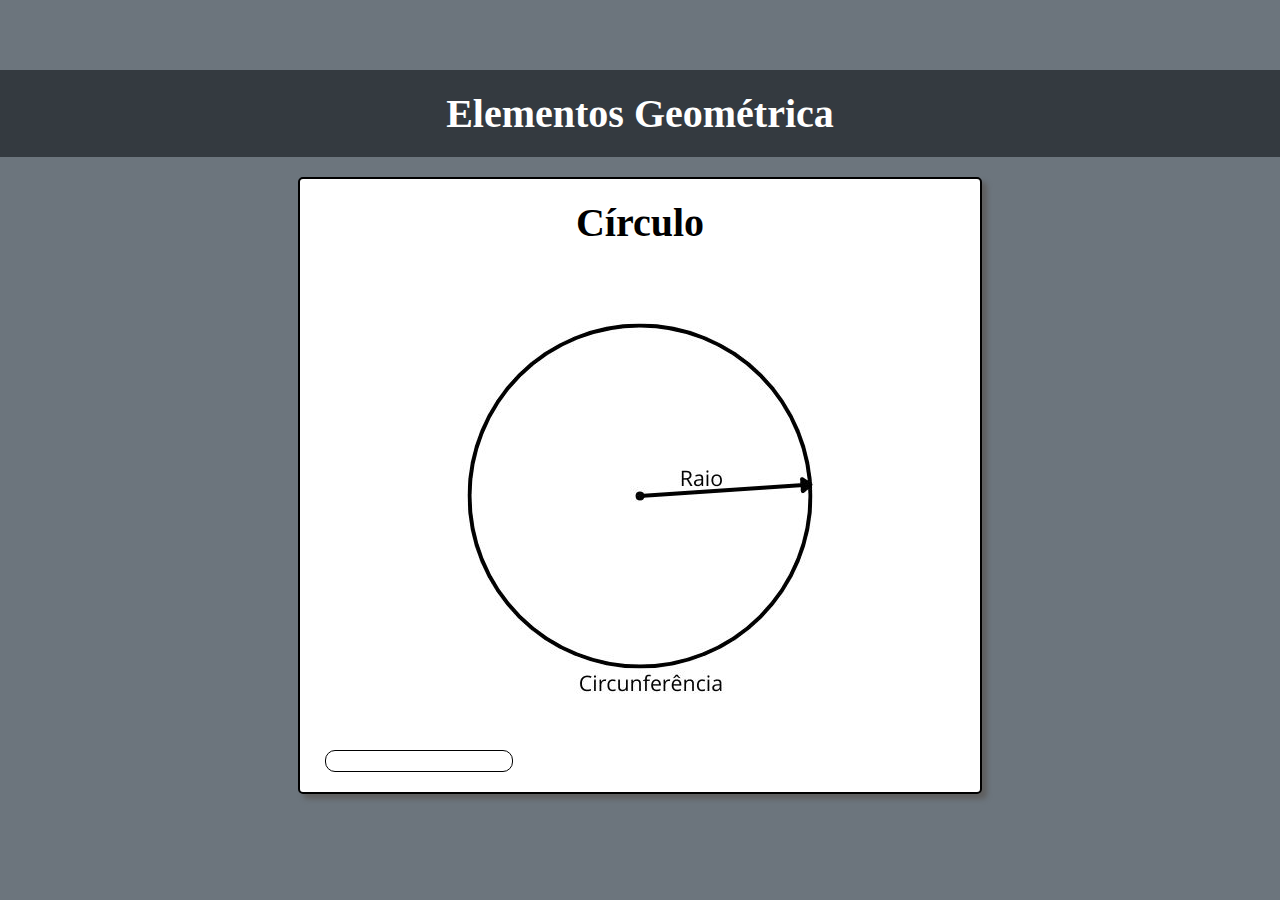
==== circulo.html @ 10237910 "html css (quase) finalizado" ====
<!DOCTYPE html>
<html lang="pt-BR">
<head>
    <!--Meta Tags relacionadas ao SEO-->
    <meta charset="UTF-8">
    <meta name="viewport" content="width=device-width, initial-scale=1.0">
    <meta name="description" content="Uma ferramenta online para cálculos rápidos de áreas geométricas! Calcule a área do círculos, triângulos e etc de forma simples e intuitiva.">
    <meta name="keywords" content="Calculadora de Áreas, Geometria Plana, Geometria Espacial, Calculadora, Área do Círculo, Área do Triângulo, Área do Retângulo, Área do Quadrado, Fórmulas de Área, Matemática, Ferramenta de Cálculo, Fórmulas Matemáticas de Geometria">
    <meta name="author" content="Fabio Henrique">
    <meta name="revised" content="Saturday, April 6th, 2024, 5:15 am">
    <meta name="language" content="Portuguese">

    <link rel="stylesheet" href="estilos/formas.css">
    <link rel="shortcut icon" href="imagens/icone.png" type="image/x-icon">
    <title>Elementos Geométricos: Círculo</title>
</head>
<body>
    <nav></nav>
    <header><h1>Elementos Geométrica</h1></header>
    <main>
        <h2>Círculo</h2>
        <div class="image"><img src="imagens/circulo1.jpg" alt="Círculo"></div>
        <form></form>
        <div class="caixaResult">
            <p id="saida"></p>
        </div>
    </main>
    <footer></footer>
</body>
    <script src="script/quadrado.js"></script>
    <noscript>Código JavaScript não executado</noscript>
</html>
---- estilos/formas.css ----
@charset "UTF-8";

*{
    margin: 0;
    padding: 0;
}

:root{
    --azulmarinho: #001F3F;
    --cinzaescuro: #343A40;
    --cinzaclaro: #6C757D;
}

body{
    margin-top: 70px; /*Retirar, caso não for usar o nav*/
    background-color: var(--cinzaclaro);
}

header h1 {
    background-color: var(--cinzaescuro);
    margin-bottom: 0;
    padding: 20px;
    text-align: center;
    font-size: 40px;
    font-family: Georgia, 'Times New Roman', Times, serif;
    font-weight: bolder;
    color: white;
}

main{
    padding: 20px;
    max-width: 50%;
    margin: 20px auto;
    background-color: white;
    border-radius: 5px;
    border: 2px solid black;
    box-shadow: 5px 5px 5px rgb(95, 95, 95);
}main h2{
    font-family: Georgia, 'Times New Roman', Times, serif;
    font-size: 40px;
    text-align: center;
    font-weight: bold;
}.image {
    max-width: 100%;
    flex-grow: 1;
    text-align: center;
}

form input, label{
    margin: 5px;
    font-size: 20px;
}

.classForma{
    border: 1px solid black;
    border-radius: 10px;
    padding: 5px;
    max-width: 26%;
}.classButton{
    padding: 5px;
    color: white;
    border-radius: 10px;
    background-color: var(--azulmarinho);
}

.caixaResult{
    border: 1px solid black;
    border-radius: 10px;
    max-width: 26%;
    padding: 10px;
    margin-left: 5px;
}
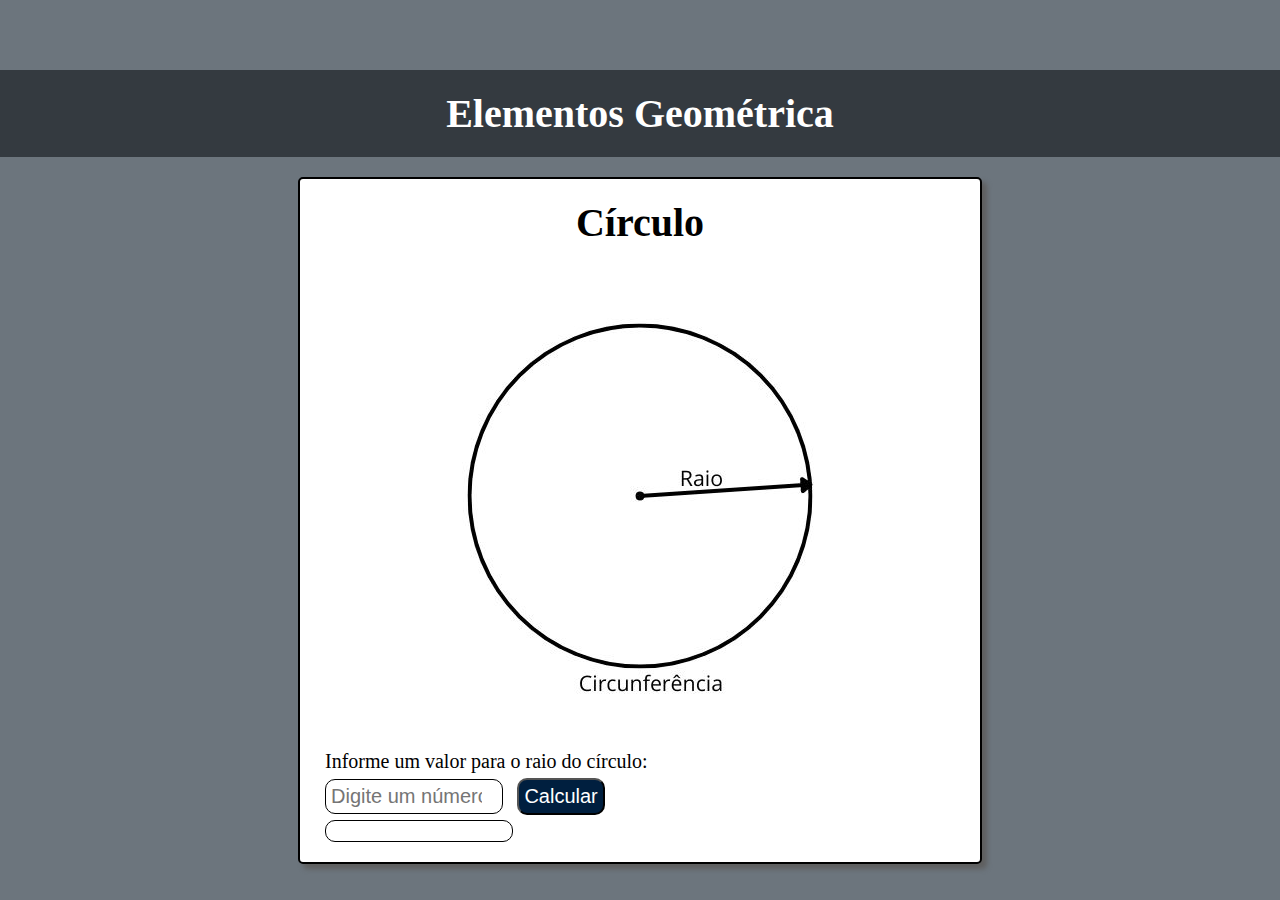
==== commit 1c3a00a0: "add javasrcipt" ====
--- a/circulo.html
+++ b/circulo.html
@@ -20,13 +20,17 @@
     <main>
         <h2>Círculo</h2>
         <div class="image"><img src="imagens/circulo1.jpg" alt="Círculo"></div>
-        <form></form>
+        <form>
+            <label for="raio">Informe um valor para o raio do círculo:</label> <br>
+            <input type="number" id="raio" class="classForma" name="raio" placeholder="Digite um número">
+            <input type="submit" id="enviar" class="classButton" value="Calcular">
+        </form>
         <div class="caixaResult">
             <p id="saida"></p>
         </div>
     </main>
     <footer></footer>
 </body>
-    <script src="script/quadrado.js"></script>
+    <script src="script/circulo.js"></script>
     <noscript>Código JavaScript não executado</noscript>
 </html>--- a/estilos/formas.css
+++ b/estilos/formas.css
@@ -12,7 +12,7 @@
 }
 
 body{
-    margin-top: 70px; /*Retirar, caso não for usar o nav*/
+    margin-top: 70px;
     background-color: var(--cinzaclaro);
 }
 
@@ -61,6 +61,12 @@
     color: white;
     border-radius: 10px;
     background-color: var(--azulmarinho);
+}.classButton:hover{
+    background-color: #003f7e;
+    font-size: 22px;
+    box-shadow: 5px 1px 10px rgb(65, 65, 65);
+    transition: 0.5s;
+    cursor: pointer;
 }
 
 .caixaResult{
@@ -68,5 +74,5 @@
     border-radius: 10px;
     max-width: 26%;
     padding: 10px;
-    margin-left: 5px;
+    margin-left: 5px;   
 }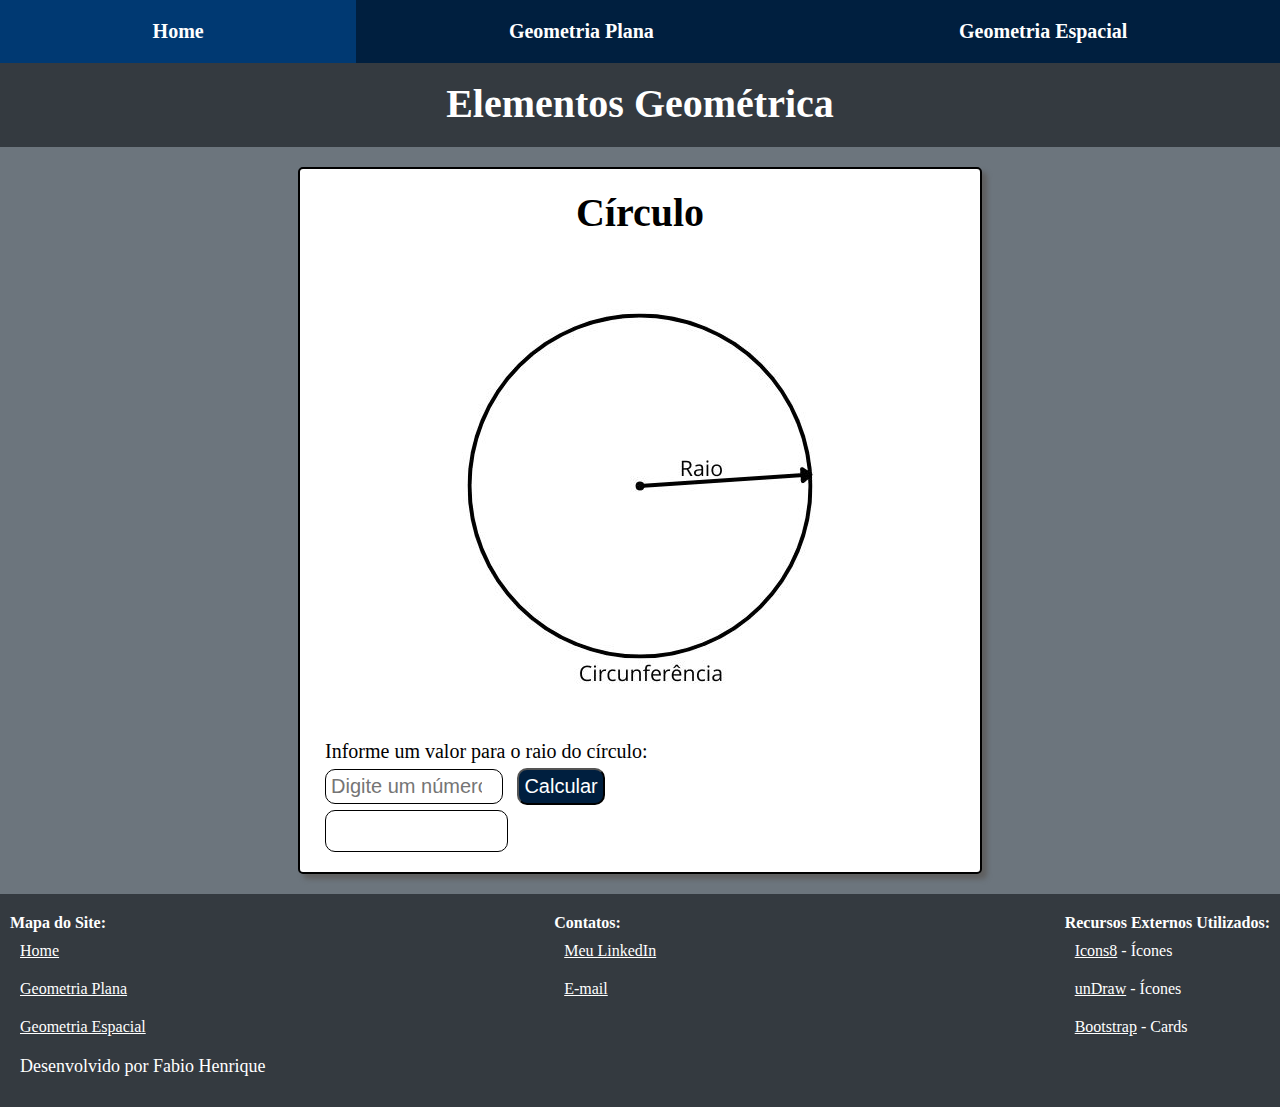
==== commit 69bffed2: "final" ====
--- a/circulo.html
+++ b/circulo.html
@@ -15,7 +15,20 @@
     <title>Elementos Geométricos: Círculo</title>
 </head>
 <body>
-    <nav></nav>
+    <nav>
+        <ul>
+          <a href="index.html">
+            <li>Home</li>
+          </a>
+          <a href="index.html#geometriaPlana">
+            <li>Geometria Plana</li>
+          </a>
+          <a href="index.html#geometriaEspacial">
+            <li>Geometria Espacial</li>
+          </a>
+        </ul>
+      </nav>
+      
     <header><h1>Elementos Geométrica</h1></header>
     <main>
         <h2>Círculo</h2>
@@ -29,7 +42,30 @@
             <p id="saida"></p>
         </div>
     </main>
-    <footer></footer>
+    
+    <footer> <!--Rodape com mapa do site, contatos, agradecimentos e etc-->
+      <div class="linksFooter">
+        <dl>
+          <dt><strong>Mapa do Site:</strong></dt>
+          <dd><a href="index.html">Home</a></dd>
+          <dd><a href="index.html#geometriaPlana">Geometria Plana</a></dd>
+          <dd><a href="index.html#geometriaEspacial">Geometria Espacial</a></dd>
+        </dl>
+        <dl>
+          <dt><strong>Contatos:</strong></dt>
+          <dd><a href="https://www.linkedin.com/in/fabio-henrique-s-87a11619a/?originalSubdomain=br" target="_blank">Meu LinkedIn</a></dd>
+          <dd><a href="mailTo: fabiosilva5210@gmail.com" target="_blank">E-mail</a></dd>
+        </dl>
+        <dl>
+          <dt><strong>Recursos Externos Utilizados:</strong></dt>
+          <dd><a href="https://icons8.com.br/icons"> Icons8</a> - Ícones</dd>
+          <dd><a href="https://undraw.co/">unDraw</a> - Ícones</dd>
+          <dd><a href="https://getbootstrap.com/">Bootstrap</a> - Cards</dd>
+        </dl>
+      </div>
+  
+      <p>Desenvolvido por Fabio Henrique</p>
+    </footer>
 </body>
     <script src="script/circulo.js"></script>
     <noscript>Código JavaScript não executado</noscript>
--- a/estilos/formas.css
+++ b/estilos/formas.css
@@ -12,8 +12,33 @@
 }
 
 body{
-    margin-top: 70px;
+    margin-top: 60px;
     background-color: var(--cinzaclaro);
+}
+
+nav{
+    position: fixed;
+    top: 0;
+    z-index: 1000;
+    width: 100%;
+    background-color:var(--azulmarinho);
+    font-family: Georgia, 'Times New Roman', Times, serif;
+}nav ul{
+    display: flex;
+    margin: 0;
+    padding-left: 0;
+}nav ul a{
+    flex-grow: 1;
+    padding: 20px;
+    text-align: center;
+    list-style-type: none;
+    text-decoration: none;
+    font-size: 20px;
+    font-weight: bold;
+    color: white;
+}nav ul :hover{
+    transition: background-color 0.3s;
+    background-color: #003972;
 }
 
 header h1 {
@@ -72,7 +97,28 @@
 .caixaResult{
     border: 1px solid black;
     border-radius: 10px;
-    max-width: 26%;
+    max-width: 22%;
+    padding: 20px;
+    margin-left: 5px;   
+}
+p{
+    margin-bottom: 0;
+    text-align: justify;
+    font-size: 18px;
+}
+
+footer{
+    background-color: var(--cinzaescuro);
+    color: white;
+    padding: 20px 10px;
+}.linksFooter{
+    display: flex;
+    justify-content: space-between;
+}footer dt{
+    font-family: Georgia, 'Times New Roman', Times, serif
+}footer dd, footer p{
     padding: 10px;
-    margin-left: 5px;   
+}
+footer a{
+    color: white;
 }